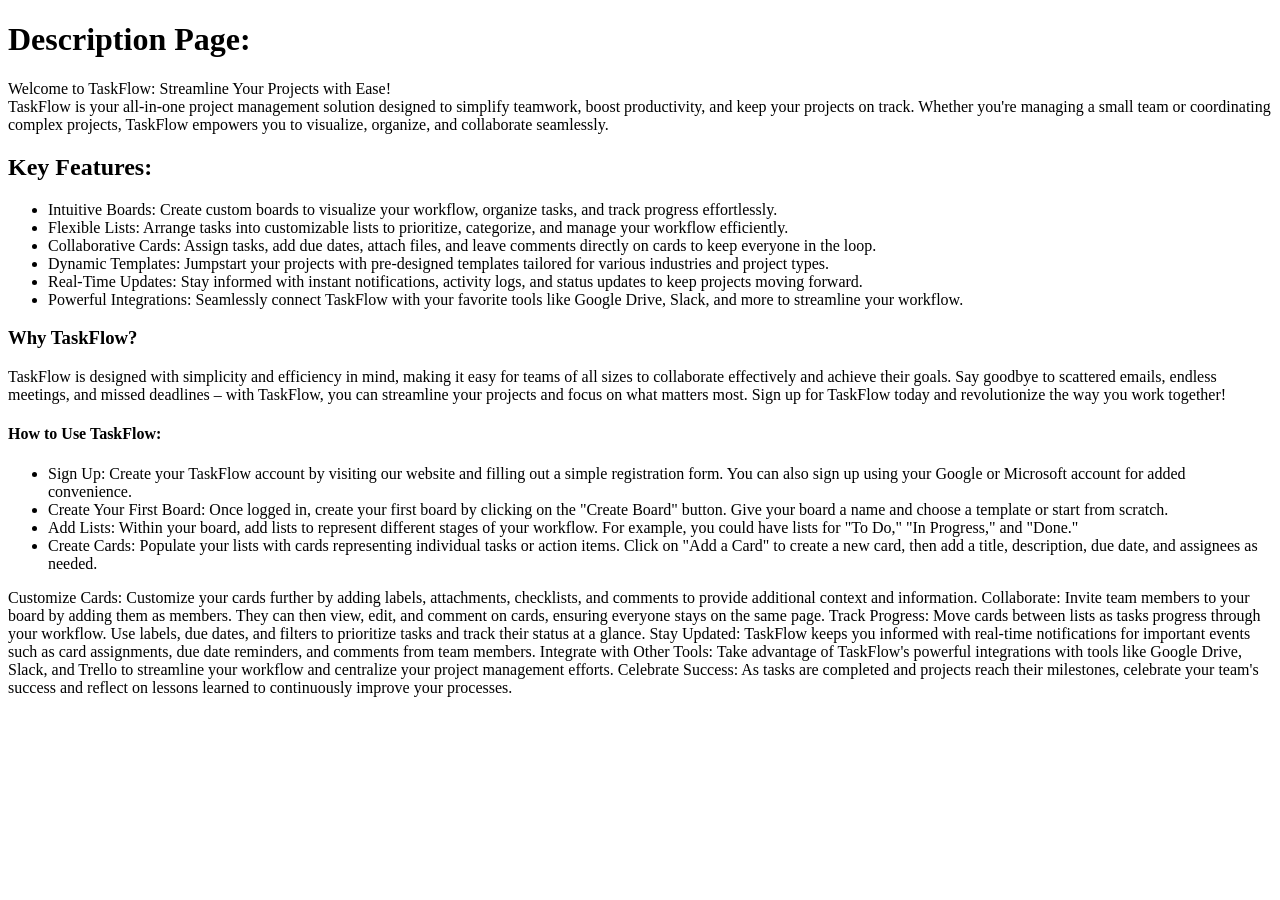
==== index.html @ 16967f17 "new file:   Assets/eye-off.svg 	new file:   Assets/eye.svg 	new file:   Javascript/password_toggle.j" ====
<!DOCTYPE html>
<html lang="en">
<head>
    <meta charset="UTF-8">
    <meta name="viewport" content="width=device-width, initial-scale=1.0">
    <title>TaskFlow</title>
</head>
<body>
    <h1>Description Page:</h1>
    <p>Welcome to TaskFlow: Streamline Your Projects with Ease!<br>
        TaskFlow is your all-in-one project management solution 
        designed to simplify teamwork, boost productivity, 
        and keep your projects on track. Whether you're managing 
        a small team or coordinating complex projects, 
        TaskFlow empowers you 
        to visualize, organize, and collaborate seamlessly.
    </p>

    <p>
        <h2>Key Features:</h2>
    <ul>
        <li>Intuitive Boards: Create custom boards to visualize your workflow, organize tasks, and track progress effortlessly.</li>
        <li>Flexible Lists: Arrange tasks into customizable lists to prioritize, categorize, and manage your workflow efficiently.</li>
        <li>Collaborative Cards: Assign tasks, add due dates, attach files, and leave comments directly on cards to keep everyone in the loop.</li>
        <li>Dynamic Templates: Jumpstart your projects with pre-designed templates tailored for various industries and project types.</li>
        <li>Real-Time Updates: Stay informed with instant notifications, activity logs, and status updates to keep projects moving forward.</li>
        <li>Powerful Integrations: Seamlessly connect TaskFlow with your favorite tools like Google Drive, Slack, and more to streamline your workflow.</li>
    </ul>
    </p>

    <h3>Why TaskFlow?</h3>
    <p>
        TaskFlow is designed with simplicity and efficiency in mind, making it easy for teams of all sizes to collaborate effectively and achieve their goals. Say goodbye to scattered emails, endless meetings, and missed deadlines – with TaskFlow, you can streamline your projects and focus on what matters most.

        Sign up for TaskFlow today and revolutionize the way you work together!
    </p>

    <h4>How to Use TaskFlow:</h4>
    <ul>
        <li>Sign Up: Create your TaskFlow account by visiting our website and filling out a simple registration form. You can also sign up using your Google or Microsoft account for added convenience.</li>
        <li>Create Your First Board: Once logged in, create your first board by clicking on the "Create Board" button. Give your board a name and choose a template or start from scratch.</li>
        <li>Add Lists: Within your board, add lists to represent different stages of your workflow. For example, you could have lists for "To Do," "In Progress," and "Done."</li>
        <li>Create Cards: Populate your lists with cards representing individual tasks or action items. Click on "Add a Card" to create a new card, then add a title, description, due date, and assignees as needed.</li>
    </ul>
    <p>
        Customize Cards: Customize your cards further by adding labels, attachments, checklists, and comments to provide additional context and information.

        Collaborate: Invite team members to your board by adding them as members. They can then view, edit, and comment on cards, ensuring everyone stays on the same page.

        Track Progress: Move cards between lists as tasks progress through your workflow. Use labels, due dates, and filters to prioritize tasks and track their status at a glance.

        Stay Updated: TaskFlow keeps you informed with real-time notifications for important events such as card assignments, due date reminders, and comments from team members.

        Integrate with Other Tools: Take advantage of TaskFlow's powerful integrations with tools like Google Drive, Slack, and Trello to streamline your workflow and centralize your project management efforts.

        Celebrate Success: As tasks are completed and projects reach their milestones, celebrate your team's success and reflect on lessons learned to continuously improve your processes.
    </p>
    
</body>
</html>
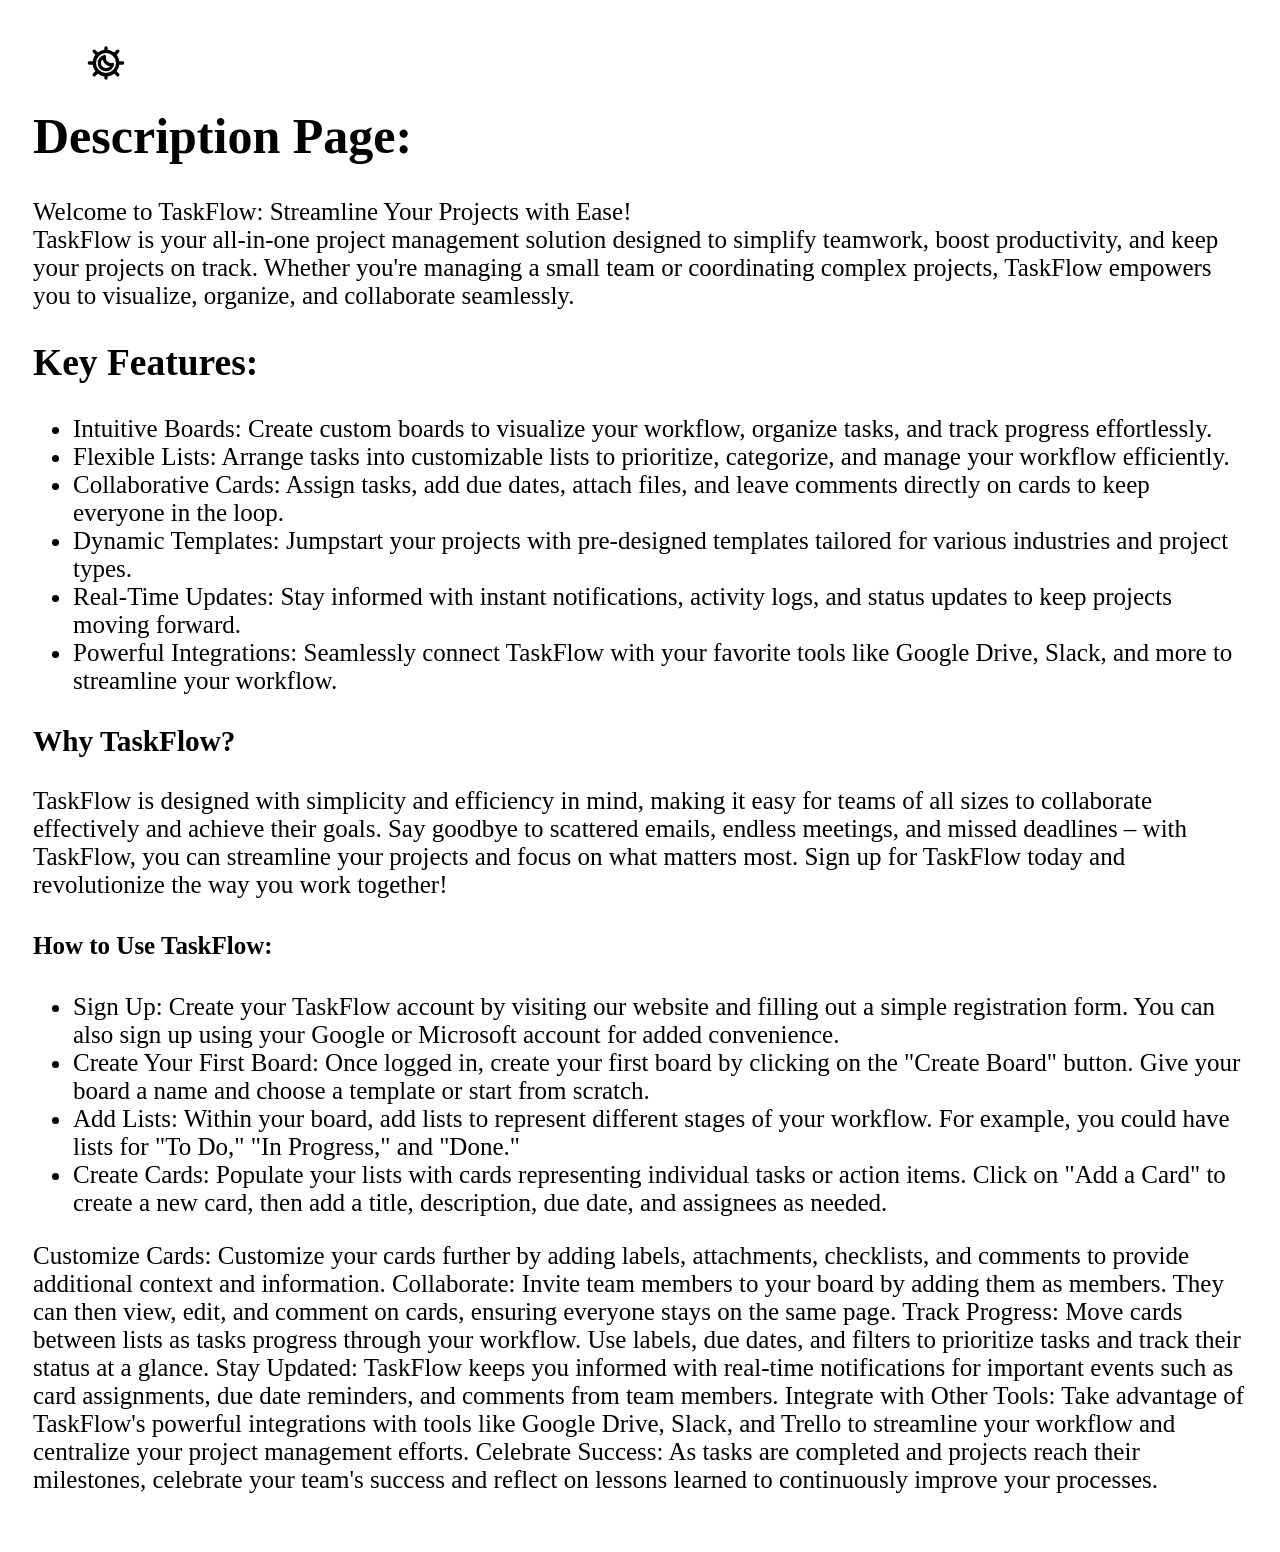
==== commit 96c6a7ce: "new file:   Assets/moon.svg 	new file:   Assets/sun.svg 	new file:   Styles/welcome_page_style.css 	" ====
--- a/index.html
+++ b/index.html
@@ -4,8 +4,13 @@
     <meta charset="UTF-8">
     <meta name="viewport" content="width=device-width, initial-scale=1.0">
     <title>TaskFlow</title>
+    <link rel="stylesheet" href="../Styles/welcome_page_style.css">
 </head>
 <body>
+    <button id="toggle-theme-btn" onclick="toggleDarkMode()">
+        <img id="modeIcon" src="../Assets/sun.svg" alt="Light Mode">
+    </button>
+
     <h1>Description Page:</h1>
     <p>Welcome to TaskFlow: Streamline Your Projects with Ease!<br>
         TaskFlow is your all-in-one project management solution 
@@ -56,5 +61,22 @@
         Celebrate Success: As tasks are completed and projects reach their milestones, celebrate your team's success and reflect on lessons learned to continuously improve your processes.
     </p>
     
+    <script>
+        function toggleDarkMode() {
+            var element = document.body;
+            element.classList.toggle("dark-mode");
+
+            var button = document.getElementById("toggle-theme-btn");
+            var image = document.getElementById("modeIcon");
+
+            if (element.classList.contains("dark-mode")) {
+                image.src = "../Assets/moon.svg";
+                image.alt = "Dark Mode";
+            } else {
+                image.src = "../Assets/sun.svg";
+                image.alt = "Light Mode";
+            }
+        }
+    </script>
 </body>
 </html>
--- a/Styles/welcome_page_style.css
+++ b/Styles/welcome_page_style.css
@@ -0,0 +1,31 @@
+body {
+    padding: 25px;
+    background-color: white;
+    color: black;
+    font-size: 25px;
+  }
+  
+.dark-mode {
+    background-color: rgb(0, 0, 0);
+    color: white;
+  }
+
+#toggle-theme-btn {
+    background-color: white;
+    border: none;
+    cursor: pointer;
+    padding: 10px 20px; 
+    font-size: 16px;
+    border-radius: 5px;
+    transition: background-color 0.3s;
+    width: 150px;
+    height: 40px; 
+}
+
+#toggle-theme-btn img {
+    width: 40px;
+    height: 40px;
+    vertical-align: middle;
+    margin-right: 5px;
+}
+
